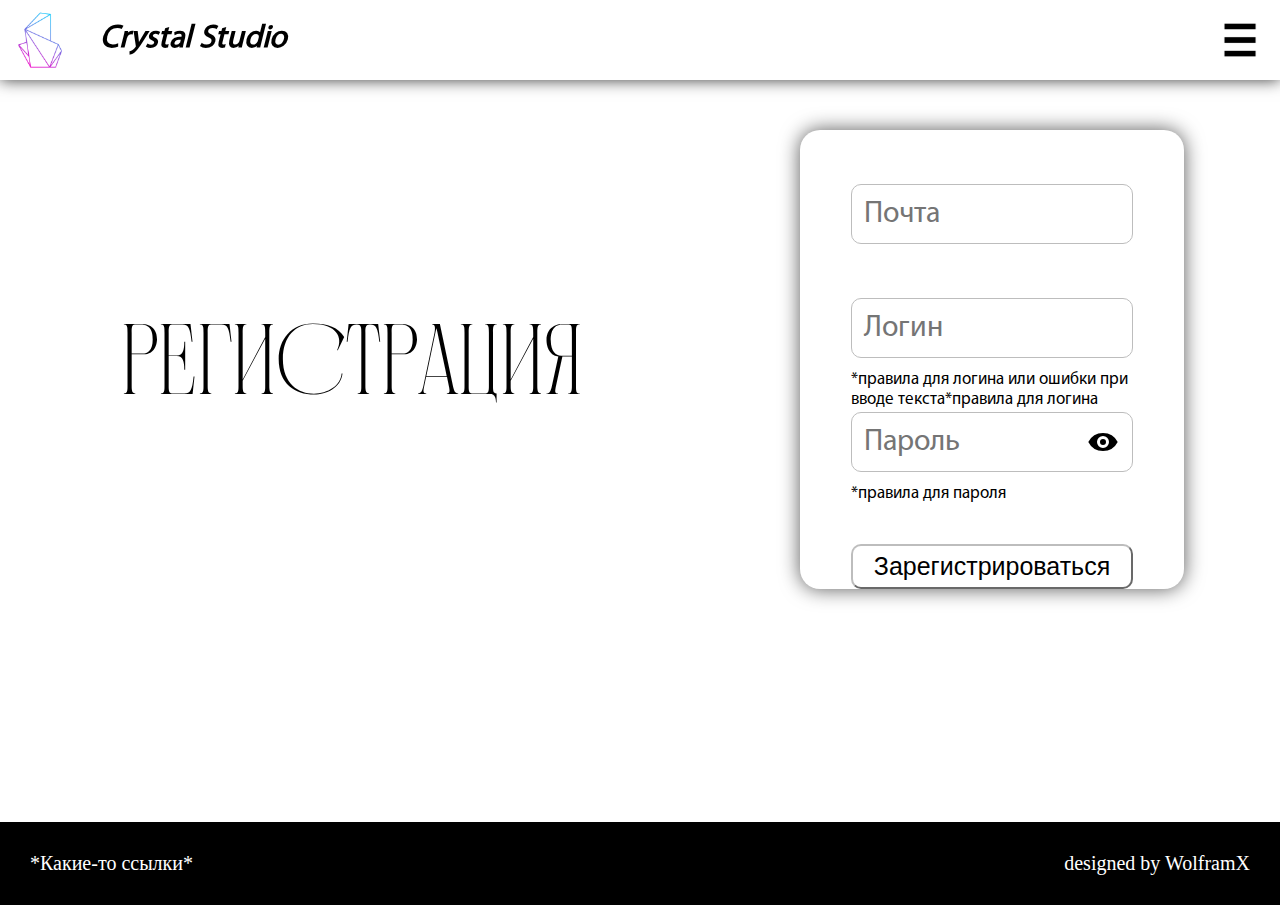
==== VidEd_site/testapp1/static_test/reg.html @ 226136c6 "beta 1.0" ====
<!DOCTYPE html>
<html>

<head>
    <meta charset="UTF-8">
    <title>Sing In</title>
    <link rel="stylesheet" type="text/css" href="index.css">
    <link rel="stylesheet" type="text/css" href="reg.css">
</head>

<body>
    <!-- шапка -->
    <div class="hat" id="hat">
        <div class="logoBox"><img src="logo1.png"><a href="index.html">
                <h1 id="title">Crystal Studio</h1>
            </a></div>
        <div class="menuBut" onclick="showMenu()"><img id="menuBut" class="menuButImg" src="menu.png"></div>
    </div>
    <!-- блок выплывающего меню -->
    <nav id="menu">
        <p>// Order //</p>

        <a href="Order.html">Видеомонтаж</a>
        <a href="Order.html"><del>Программирование</del></a>
        <a href="Order.html"><del>Веб-дизайн</del></a>
        <hr>
        <p>// Authentication //</p>

        <a href="login.html">Вход</a>
        <a href="reg.html">Регистрация</a>
        <hr>
        <p>// Info //</p>

        <a href="contacts">Контакты</a>
    </nav>
    <!-- страница регистрации -->
    <div class="content">
        <div class="line">
            <div class="tagline">Регистрация</div>
            <div class="regCard">
                <!-- сделать <form> вместо div и вместо button - <input type="submit" value="Зарегистрироваться"> </form>-->
                <form>
                    <div class="text-field text-field_floating-2">
                        <input class="text-field__input" name="email" type="email" placeholder="Почта">
                        <label class="text-field__label" for="email">Почта</label>
                    </div>

                    <div class="text-field text-field_floating-2">
                        <input class="text-field__input" name="login" type="text" placeholder="Логин">
                        <label class="text-field__label" for="login">Логин</label>
                        <p>*правила для логина или ошибки при вводе текста*правила для логина</p>
                    </div>
                    <div class="text-field text-field_floating-2">
                        <input class="text-field__input" name="password" type="password" id="password-input"
                            placeholder="Пароль">
                        <label class="text-field__label" for="password">Пароль</label>
                        <a href="#" class="password-control" onclick="show_hide_password(this)"></a>
                        <p>*правила для пароля</p>
                    </div>
                    <div class="text-field text-field_floating-2">
                        <!-- <button class="button">Зарегистрироваться</button> -->
                    </div>
                    <input class="button" type="submit" value="Зарегистрироваться">
                </form>
                <!-- <div class="text-field text-field_floating-2">
                    <a>Войти другим способом</a>
                </div> -->
            </div>
        </div>
    </div>
    <!-- футер -->
    <div class="footer">
        <div class="urls">*Какие-то ссылки*</div>
        <div class="creators">designed by WolframX</div>
    </div>

    <script>
        function showMenu() {
            menu = document.getElementById("menu")
            menu.classList.toggle("activeMenu")
            menuBut = document.getElementById("menuBut")
            menuBut.classList.toggle("acivateBut")
            hat = document.getElementById("hat")
            hat.classList.toggle("hatBlack")
        }
        function show_hide_password(target) {
            var input = document.getElementById('password-input');
            if (input.getAttribute('type') == 'password') {
                target.classList.add('view');
                input.setAttribute('type', 'text');
            } else {
                target.classList.remove('view');
                input.setAttribute('type', 'password');
            }
            return false;
        }
    </script>
</body>

</html>
---- VidEd_site/testapp1/static_test/index.css ----
#title {
    font-family: "MyriadPro";
    font-style: italic;
    font-size: xx-large;
    margin: 20px;
}
body {
    margin: 0;
}
nav a {
    color: black;
    text-decoration: none;
}
.logoBox {
    display: flex;
    flex-direction: row;
}
.hat a {
    color: black;
    text-decoration: none;
    transition: color 0.7s;
}
.logoBox img {
    height: 80px;
    width: 80px;

}
.menuBut {
    height: 50px;
    width: 50px;
    margin: 15px;
    cursor: pointer;
}
.content {
    min-height: calc(95vh - 163px);
}
.hat {
    display: flex;
    flex-direction: row;
    justify-content: space-between;
    background-color: white;
    position: sticky;
    top: 0;
    z-index: 10;
    box-shadow: 0px 0px 15px rgb(59, 59, 59);
    transition: background-color 0.7s, box-shadow 0.7s;
}
.menuButImg {
    width: 100%;
    height: 100%;
    transform: rotate(0);
    filter: invert(0);
    transition: transform 0.7s, filter 0.7s;
}
.hatBlack {
    background-color: rgba(0, 0, 0, 0.8);
    box-shadow: none;
    transition: background-color 0.7s, box-shadow 0.7s;
    
}
.hatBlack a {
    color: white;
    transition: color 0.7s;
}
.acivateBut {
    transform: rotate(-180deg);
    filter: invert(1);
    transition: transform 0.7s, filter 0.7s;
}
hr {
    width: 10%;
    margin-top: 10vh;
}
nav {
    width: 100vw;
    height: 100vh;
    background-color: rgba(0, 0, 0, 0.8);
    position: fixed;
    display: flex;
    flex-direction: column;
    align-items: center;
    left: 100%;
    transition: all 0.7s;
    z-index: 10;
}
nav a{
    color: white;
    font-size: calc(100vh / 1080 * 45);
    font-family: "MyriadProLight";
    margin-bottom: 20px;
}
.activeMenu {

    left: 0;
    transition: all 0.7s;
}
nav p {
    white-space: pre;
    color:white;
    font-size: calc(100vh / 1080 * 20);
    margin-bottom: 0;
}
.line {
    display: flex;
    flex-direction: row;
    margin-top: 50px;
    margin-bottom: 50px;
    flex-wrap: wrap;
}
.tagline {
    width: 40vw;
    margin-left: auto;
    margin-right: auto;
    display: flex;
    justify-content: center;
    align-items: center;
    font-size: 100px;
    font-family: "Recolors"; 
    animation: loadtag 0.5s;
    position: relative;
    padding-top: 40px;
    padding-bottom: 40px;
}

.img50 img {
    width: 100%;
    height: 100%;
    object-fit: cover;
    filter: brightness(1);
    transition: filter 0.5s;
}
.img50 img:hover {
    filter: brightness(0.9);
    transition: filter 0.5s;
}
.img50 {
    width: 50vw;
    min-height: 20vw;
    height: 100%;
    border-radius: 25px;
    overflow: hidden;
    margin-left: auto;
    margin-right: auto;
    position: relative;
    animation: transfusion 10s infinite, loadimg50 0.5s;
}
.reflect {
    animation: transfusion 10s infinite, loadimg50_1 0.5s;
}
.Term {
    
    font-size: 50px;
    display: flex;
    justify-content: center;
    align-items: center;
    width: 100%;
    flex-direction: column;
    border-top: black double;
    border-bottom: black double;
    border-width: 7px;
    padding: 20px;
    margin-top: 100px;
    font-family: "MyriadPro";
    white-space: pre;
}
.cardRoulette {
    display: flex;
    flex-direction: row;
    overflow-x: scroll;
    overflow-x:auto;
    
}
.card {
    width: 40vw;
    min-width: 500px;
    min-height: 770px;
    margin-right: 100px;
    border-radius: 20px;
    margin: 20px;
    display: flex;
    flex-direction: column;
    align-items: center;
    font-size: 30px;
    font-family: "MyriadPro";
    box-shadow: 0px 0px 20px rgb(89, 89, 89);
    animation: loadcard 1s;
}
.card:hover {
    background: linear-gradient(to top right, white, #f3eaff, white, #f3eaff, white);
    animation: shine 3s infinite linear, loadcard 1s;
    transition: all 1s;
    cursor: pointer;
}
.card img {
    width: 80%;
    height: 200px;
    object-fit: cover;
    margin: 20px;
    border-radius: 20px;
}
.card .name {
    font-size: 40px;
}
.card:hover .name {
    animation: transfusionText 5s infinite;
}
.glitchText {
    font-family: "Glitch";
    font-size: 34px;
    animation: glitch 5s infinite;
    margin: 0;
}
.about {
    width: 40vw;
    min-height: 20vw;
    min-width: 500px;
    margin-left: auto;
    margin-right: auto;
    font-size: 30px;
    font-family: "MyriadPro";
    text-align:justify;
}
.footer {
    background-color: black;
    color: white;
    display: flex;
    flex-direction: row;
    padding-top: 30px;
    padding-bottom: 30px;
    font-size: 20px;
    width: 100%;
}
.footer .urls {
    margin-right: auto;
    margin-left: 30px;
}
.footer .creators {
    margin-left: auto;
    margin-right: 30px;
}
@keyframes glitch {
    0% {
        text-shadow: 2px 2px #f306ff;
    }
    2% {
        text-shadow: -10px -3px #5421fb;
    }
    4% {
        text-shadow: 15px 5px #c724e4;
    }
    6% {
        text-shadow: none;
    }
    56% {
        text-shadow: none;
    }
    58% {
        text-shadow: -12px 4px #7a24e4;
    }
    60% {
        text-shadow: 20px 4px #5424e4;
    }
    62% {
        text-shadow: -8px -2px #c424e4;
    }
    64% {
        text-shadow: none;
    }
}
@keyframes shine {
    from {
        background-position: 0 40vw;
    }
    to {
        background-position: 0 0;
    }
}
@keyframes transfusionText {
    from {
        text-shadow: 0px 0px 50px #067eff;
    }
    to {
        text-shadow: 0px 0px 50px #067eff;
    }
    50% {
        text-shadow: 0px 0px 50px #f306ff;
    }
}
@keyframes transfusion {
    from {
        box-shadow: 5px 5px 10px #067eff;
    }
    to {
        box-shadow: 5px 5px 10px #067eff;
    }
    50% {
        box-shadow: 5px 5px 10px #f306ff;
    }
}
@keyframes loadtag {
    from {
        right: 100%;
    }
    to {
        right: 0;
    }
}
@keyframes loadimg50 {
    from {
        left: 100%;
    }
    to {
        left: 0;
    }
}
@keyframes loadimg50_1 {
    from {
        right: 100%;
    }
    to {
        right: 0;
    }
}
@keyframes loadcard {
    from {
        height: 20vw;
    }
    to {
        height: 40vw;
    }
}

@font-face {
  
    font-family: "MyriadPro"; 
    src: url("MYRIADPRO-REGULAR.OTF") format("truetype"); 
    font-style: normal; 
    font-weight: normal; 
  } 
  @font-face {
  
    font-family: "MyriadProLight"; 
    src: url("MyriadPro-Light.otf") format("truetype"); 
    font-style: normal; 
    font-weight: normal; 
  } 

  @font-face {
  
    font-family: "Recolors"; 
    src: url("RecolorsPersonalUse.otf") format("truetype"); 
    font-style: normal; 
    font-weight: normal; 
  } 
  @font-face {
    font-family: "Glitch";
    src: url("slifted.otf") format("truetype");
    font-style: normal;
    font-weight: normal;
  }
---- VidEd_site/testapp1/static_test/reg.css ----
.regCard {
    width: 30vw;
    height: 100%;
    margin-left: auto;
    margin-right: auto;
    border-radius: 20px;
    display: flex;
    flex-direction: column;
    align-items: center;
    font-size: 30px;
    font-family: "MyriadPro";
    box-shadow: 0px 0px 20px rgb(89, 89, 89);
    animation: loadimg50 0.5s;
}

.password-control {
	position: absolute;
	top: 15px;
	right: 15px;
	display: inline-block;
	width: 30px;
	height: 30px;
	background: url(../static/img/view.svg) 0 0 no-repeat;
}
.password-control.view {
	background: url(../static/img/no-view.svg) 0 0 no-repeat;
}

.button{
    margin-top: 2vh;
    width: 100%;
    height: 5vh;
    background-color: white;
    font-size: 25px;
    border-radius: 10px;
    border-color: #bdbdbd;
    overflow: hidden;
    margin-left: auto;
    margin-right: auto;
    position: relative;
    animation: anim_grad_boxshadow 10s infinite;
    cursor: pointer;
}


@keyframes anim_grad_border {
    from {
        border: 5px solid #067eff;
    }

    to {
        border: 5px solid #067eff;
    }

    50% {
        border: 5px solid #f306ff;
    }
}

@keyframes anim_grad_word {
    from {
        color: #067eff;
    }

    to {
        color: #067eff;
    }

    50% {
        color: #f306ff;
    }
}
@keyframes anim_grad_boxshadow {
    from {
        box-shadow: 5px 5px 5px #067eff;
    }

    to {
        box-shadow: 5px 5px 5px #067eff;
    }

    50% {
        box-shadow: 5px 5px 5px #f306ff;
    }
}

.text-field {
    display: flex;
    flex-direction: row;
    margin-top: 6vh;
}

.text-field__label {
    display: block;
    margin-bottom: 0.25rem;
}

.text-field__input {
    width: 20vw;
    height: 2vw;
    font-size: 30px;
    outline: none;
    border-radius: 10px;
    border: 1px solid #bdbdbd;
}

.text-field__input::placeholder {
    color: #212529;
    opacity: 0.4;
}

.text-field__input:focus {
    color: #212529;
    background-color: #fff;
    border-color: #bdbdbd;
    outline: 0;
    animation: anim_grad_border 5s infinite;
}

.text-field__input:disabled,
.text-field__input[readonly] {
    background-color: #f5f5f5;
    opacity: 1;
}

/* with floating label */
.text-field_floating-2 {
    position: relative;
}

.text-field_floating-2 .text-field__input {
    height: calc(2.5rem + 2px);
    padding: 0.5rem 0.75rem;
}

.text-field_floating-2 .text-field__label {
    position: absolute;
    top: 50%;
    left: 0.3125rem;
    display: flex;
    transform: translateY(-50%);
    pointer-events: none;
    border: none;
    background-color: #fff;
    color: #757575;
    padding-left: 0.5rem;
    padding-right: 0.5rem;
    transition: top 0.1s ease-in-out, scale 0.1s ease-in-out;
}

.text-field_floating-2 .text-field__input::-moz-placeholder {
    color: transparent;
}

.text-field_floating-2 .text-field__input::placeholder {
    color: transparent;
}

.text-field_floating-2 .text-field__input:focus~.text-field__label,
.text-field_floating-2 .text-field__input:not(:placeholder-shown)~.text-field__label {
    top: 0;
    transform: translateY(-50%) scale(0.75);

}

.text-field_floating-2 .text-field__input:focus~.text-field__label {
    animation: anim_grad_word 5s infinite;
}

.text-field p{
    position: absolute;
    margin: 0;
    margin-top: 8vh;
    font-size: 17px;
}
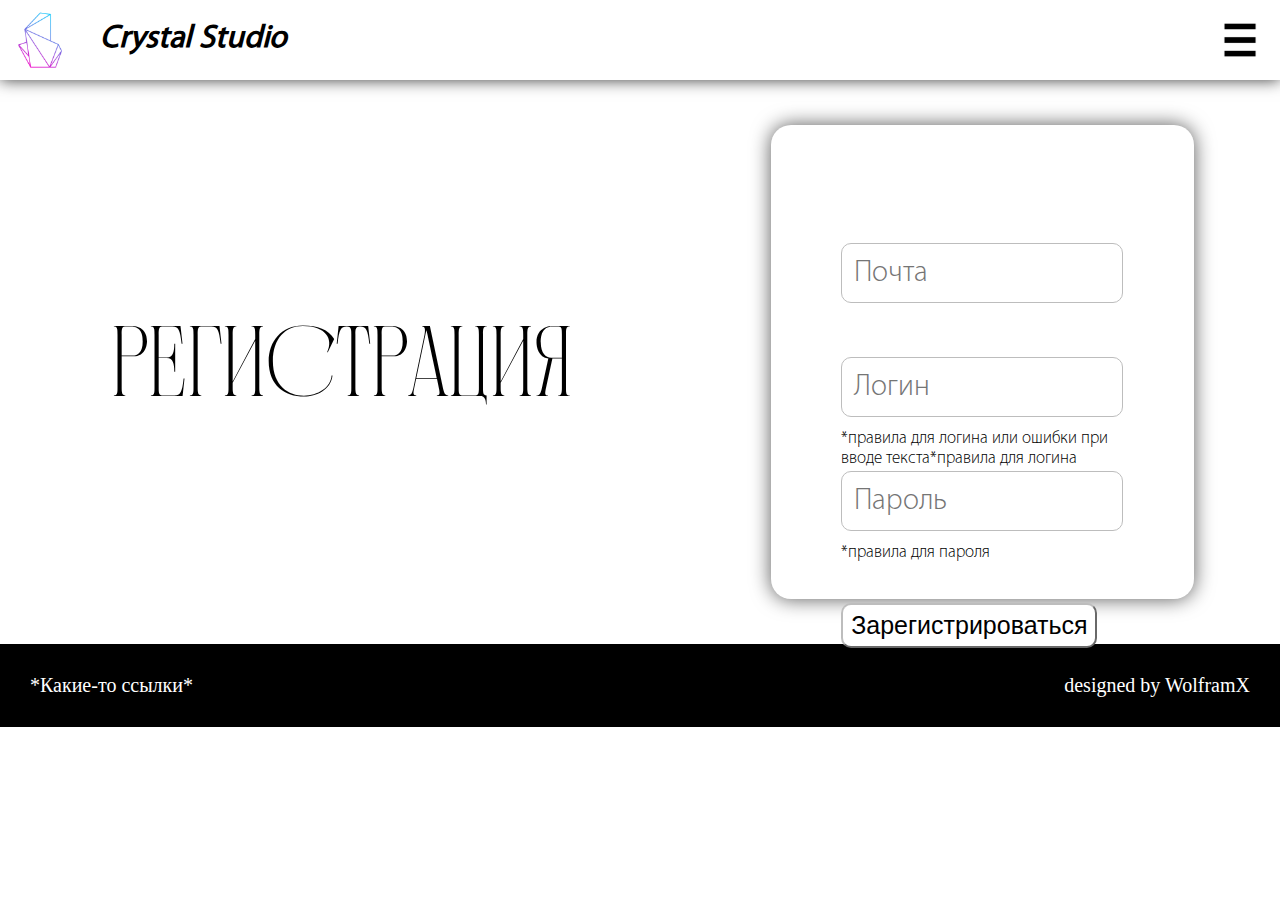
==== commit 34a82d2a: "beta 1.1" ====
--- a/VidEd_site/testapp1/static_test/reg.html
+++ b/VidEd_site/testapp1/static_test/reg.html
@@ -4,7 +4,6 @@
 <head>
     <meta charset="UTF-8">
     <title>Sing In</title>
-    <link rel="stylesheet" type="text/css" href="index.css">
     <link rel="stylesheet" type="text/css" href="reg.css">
 </head>
 
@@ -37,7 +36,7 @@
     <div class="content">
         <div class="line">
             <div class="tagline">Регистрация</div>
-            <div class="regCard">
+            <div class="card">
                 <!-- сделать <form> вместо div и вместо button - <input type="submit" value="Зарегистрироваться"> </form>-->
                 <form>
                     <div class="text-field text-field_floating-2">
--- a/VidEd_site/testapp1/static_test/reg.css
+++ b/VidEd_site/testapp1/static_test/reg.css
@@ -1,6 +1,142 @@
-.regCard {
-    width: 30vw;
+#title {
+    font-family: "MyriadPro";
+    font-style: italic;
+    font-size: xx-large;
+    margin: 20px;
+}
+
+body {
+    margin: 0;
+}
+
+/* меню */
+/* стиль для заголовков */
+nav a {
+    color: black;
+    text-decoration: none;
+}
+
+.logoBox {
+    display: flex;
+    flex-direction: row;
+}
+
+.hat a {
+    color: black;
+    text-decoration: none;
+    transition: color 1s;
+}
+
+.logoBox img {
+    height: 80px;
+    width: 80px;
+
+}
+
+.menuBut {
+    height: 50px;
+    width: 50px;
+    margin: 15px;
+}
+
+.hat {
+    display: flex;
+    flex-direction: row;
+    justify-content: space-between;
+    background-color: white;
+    position: sticky;
+    top: 0;
+    z-index: 10;
+    box-shadow: 0px 0px 15px rgb(59, 59, 59);
+    transition: background-color 1s, box-shadow 1s;
+}
+
+.menuButImg {
+    width: 100%;
     height: 100%;
+    transform: rotate(0);
+    filter: invert(0);
+    transition: transform 1s, filter 1s;
+}
+
+.hatBlack {
+    background-color: rgba(0, 0, 0, 0.8);
+    box-shadow: none;
+    transition: background-color 1s, box-shadow 1s;
+
+}
+
+.hatBlack a {
+    color: white;
+    transition: color 1s;
+}
+
+.acivateBut {
+    transform: rotate(-180deg);
+    filter: invert(1);
+    transition: transform 1s, filter 1s;
+}
+
+hr {
+    width: 10%;
+}
+
+nav {
+    width: 100vw;
+    height: 100vh;
+    background-color: rgba(0, 0, 0, 0.8);
+    position: fixed;
+    display: flex;
+    flex-direction: column;
+    align-items: center;
+    left: 100%;
+    transition: all 1s;
+    z-index: 10;
+}
+
+nav a {
+    color: white;
+    font-size: 45px;
+    font-family: "MyriadProLight";
+    margin-bottom: 20px;
+}
+
+.activeMenu {
+
+    left: 0;
+    transition: all 1s;
+}
+
+nav p {
+    white-space: pre;
+    color: white;
+    margin-bottom: 0;
+}
+
+.line {
+    display: flex;
+    flex-direction: row;
+    margin-top: 5vh;
+    margin-bottom: 5vh;
+}
+
+.tagline {
+    width: 40vw;
+    margin-left: auto;
+    margin-right: auto;
+    display: flex;
+    justify-content: center;
+    align-items: center;
+    font-size: 100px;
+    font-family: "Recolors";
+    animation: loadtag 0.5s;
+    position: relative;
+}
+
+/* блок авторизации*/
+.card {
+    width: 23vw;
+    height: 27vw;
     margin-left: auto;
     margin-right: auto;
     border-radius: 20px;
@@ -10,7 +146,10 @@
     font-size: 30px;
     font-family: "MyriadPro";
     box-shadow: 0px 0px 20px rgb(89, 89, 89);
-    animation: loadimg50 0.5s;
+    animation: loadcard 0.5s;
+    padding: 5vw;
+    position: relative;
+    font-family: "MyriadProLight";
 }
 
 .password-control {
@@ -20,15 +159,15 @@
 	display: inline-block;
 	width: 30px;
 	height: 30px;
-	background: url(../static/img/view.svg) 0 0 no-repeat;
+	background: url(https://snipp.ru/demo/495/view.svg) 0 0 no-repeat;
 }
 .password-control.view {
-	background: url(../static/img/no-view.svg) 0 0 no-repeat;
+	background: url(https://snipp.ru/demo/495/no-view.svg) 0 0 no-repeat;
 }
 
 .button{
     margin-top: 2vh;
-    width: 100%;
+    width: 20vw;
     height: 5vh;
     background-color: white;
     font-size: 25px;
@@ -38,10 +177,33 @@
     margin-left: auto;
     margin-right: auto;
     position: relative;
-    animation: anim_grad_boxshadow 10s infinite;
-    cursor: pointer;
-}
-
+    animation: anim_grad_boxshadow 10s infinite, loadimg50 0.5s;
+}
+.button:hover{
+    background: linear-gradient(to top right, #f686fc, #8bc3ff);
+    animation: 5s infinite linear, anim_grad_boxshadow 10s infinite, loadimg50 0.5s;
+    transition: all 1s;
+}
+
+.footer {
+    background-color: black;
+    color: white;
+    display: flex;
+    flex-direction: row;
+    padding-top: 30px;
+    padding-bottom: 30px;
+    font-size: 20px;
+}
+
+.footer .urls {
+    margin-right: auto;
+    margin-left: 30px;
+}
+
+.footer .creators {
+    margin-left: auto;
+    margin-right: 30px;
+}
 
 @keyframes anim_grad_border {
     from {
@@ -72,15 +234,15 @@
 }
 @keyframes anim_grad_boxshadow {
     from {
-        box-shadow: 5px 5px 5px #067eff;
-    }
-
-    to {
-        box-shadow: 5px 5px 5px #067eff;
+        box-shadow: 5px 5px #067eff;
+    }
+
+    to {
+        box-shadow: 5px 5px #067eff;
     }
 
     50% {
-        box-shadow: 5px 5px 5px #f306ff;
+        box-shadow: 5px 5px #f306ff;
     }
 }
 
@@ -173,3 +335,52 @@
     margin-top: 8vh;
     font-size: 17px;
 }
+
+@keyframes loadtag {
+    from {
+        right: 100%;
+    }
+
+    to {
+        right: 0;
+    }
+}
+
+/*  */
+@keyframes loadcard {
+    from {
+        left: 100%;
+    }
+
+    to {
+        left: 0;
+    }
+}
+
+@font-face {
+    font-family: "MyriadPro";
+    src: url("MYRIADPRO-REGULAR.OTF") format("truetype");
+    font-style: normal;
+    font-weight: normal;
+}
+
+@font-face {
+    font-family: "MyriadProLight";
+    src: url("MyriadPro-Light.otf") format("truetype");
+    font-style: normal;
+    font-weight: normal;
+}
+
+@font-face {
+    font-family: "Recolors";
+    src: url("RecolorsPersonalUse.otf") format("truetype");
+    font-style: normal;
+    font-weight: normal;
+}
+
+@font-face {
+    font-family: "Glitch";
+    src: url("slifted.otf") format("truetype");
+    font-style: normal;
+    font-weight: normal;
+}